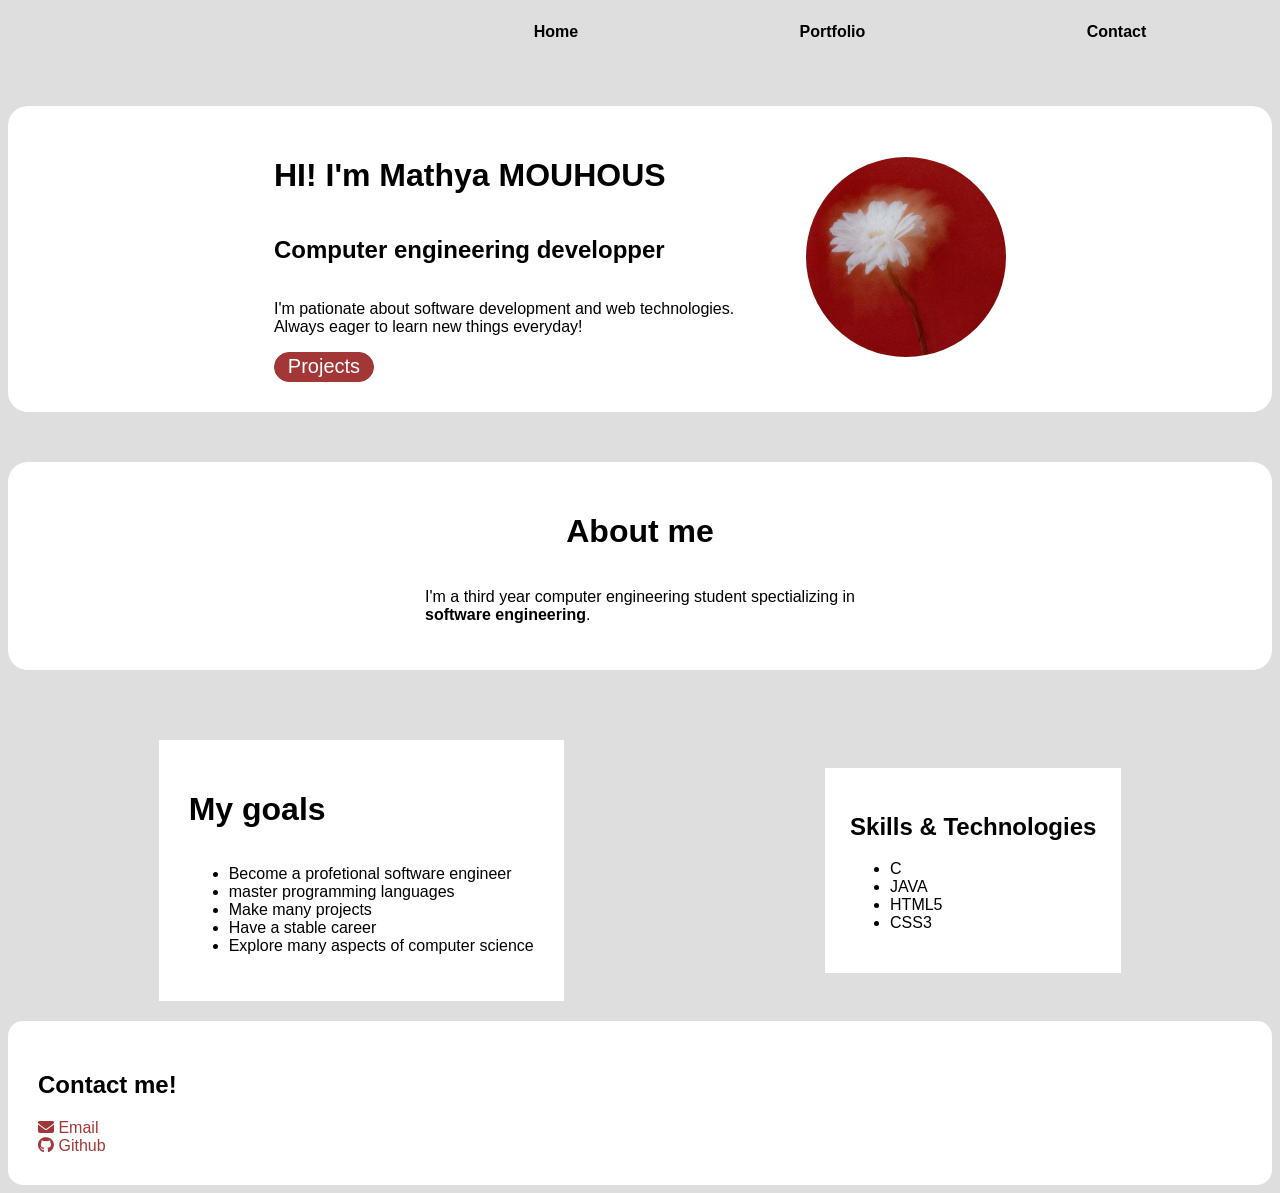
==== portfolio.html @ 04a16065 "overall structure" ====
<!DOCTYPE html>
<html lang="en">
<head>
    <meta charset="UTF-8">
    <meta name="viewport" content="width=device-width, initial-scale=1.0">
    <link rel="stylesheet" href="https://cdnjs.cloudflare.com/ajax/libs/font-awesome/6.5.0/css/all.min.css">
    <title>Document</title>
    <link rel="stylesheet" href="style.css">
    <link rel="stylesheet" href="goals.css">
    <link rel="stylesheet" href="navbar.css">
    <link rel="stylesheet" href="intro.css">
    <link rel="stylesheet" href="footer.css">
</head>
<body>
     <!--NAVBAR-->
    <nav>
        <a href="#">Home</a>
        <a href="#abt_me">Portfolio</a>
        <a href="#contact">Contact</a>
    </nav>
    
    <div class="introduction">
        <div class="text">
            <h1>HI! I'm Mathya MOUHOUS</h1>
            <h2>Computer engineering developper</h2>
            <p>I'm pationate about software development and web technologies. <br>
            Always eager to learn new things everyday!</p>
            <button id="project">Projects</button>
        </div>
        <aside id="flowerimg">
            <img src="profile.jpg" alt="flower">
        </aside>
    </div>
    <div class="aboutme">
        <h1 id="abt_me">About me</h1>
        <p>I'm a third year computer engineering student spectializing in <br>
        <b>software engineering</b>.
        </p>
    </div>
    <div class="goals">
        <div>
            <h1>My goals</h1>
            <ul>
                <li>Become a profetional software engineer</li>
                <li>master programming languages</li>
                <li>Make many projects</li>
                <li>Have a stable career</li>
                <li>Explore many aspects of computer science</li>
            </ul>
        </div>
        <aside class="skills">
            <h1>Skills & Technologies</h1>
            <ul>
                <li>C</li>
                <li>JAVA</li>
                <li>HTML5</li>
                <li>CSS3</li>
            </ul>

        </aside>
    </div>

    <footer>
        <h2 id="contact">Contact me!</h2>
        <a href="mailto:dole.ee00z@gmail.com" target="_blank"><i class="fa-solid fa-envelope"></i> Email</a>
        <a href="https://github.com/MathyazSnoozin" target="_blank"><i class="fa-brands fa-github"></i> Github</a>
    </footer>
</body>
</html>
---- style.css ----
*{
    background-color: rgb(223, 222, 222);
    font-family:Arial, Helvetica, sans-serif;
}

/*colors : #FBFCEE*/

h1, b, h2, p, ul, li, a, i,#flowerimg{
    background-color: transparent;
}

#project{
    border: 1px solid rgb(163, 55, 55);
    border-radius: 15px;
    background-color: rgb(163, 55, 55);
    width: 100px;
    height: 30px;
    font-size: 20px;
    color: white;
}
---- goals.css ----
.goals{
    display: flex;
    align-items:center;
    justify-content:space-around;
    margin-top: 50px;
    padding: 20px;
}

.goals div{
    display: flex;
    flex-direction: column;
    background-color: white;
    padding: 30px;
}

.skills{
    background-color: white;
    padding: 25px;
}
---- navbar.css ----
nav{
    display: flex;
    justify-content: space-around;
    margin-left: 400px;
    padding: 15px;
}
nav a{
    text-decoration: none;
    color: black;
    font-weight: bold;
}

nav a:hover{
    color: rgb(163, 55, 55);
}
---- intro.css ----
img{
    width: 200px;
    height: 200px;
    border-radius: 50%;
    margin-right: 200px;
}

.introduction{
    display: flex;
    align-items:center;
    justify-content:space-around;
    margin-top: 50px;
    background-color: white;
    border-radius: 20px;
    padding: 30px;
}

.text{
    background-color: transparent;
    display: flex;
    flex-direction: column;
    margin-left: 200px;
}

.aboutme{
    background-color: white;
    margin-top: 50px;
    border-radius: 20px;
    display: flex;
    flex-direction: column;
    align-items: center;
    padding: 30px;
    /* justify-content: center; */
}
---- footer.css ----
footer{
    display: flex;
    flex-direction: column;
    background-color: white;
    border-radius: 15px;
    padding: 30px;
}

footer a{
    text-decoration: none;
    color: rgb(163, 55, 55);

}
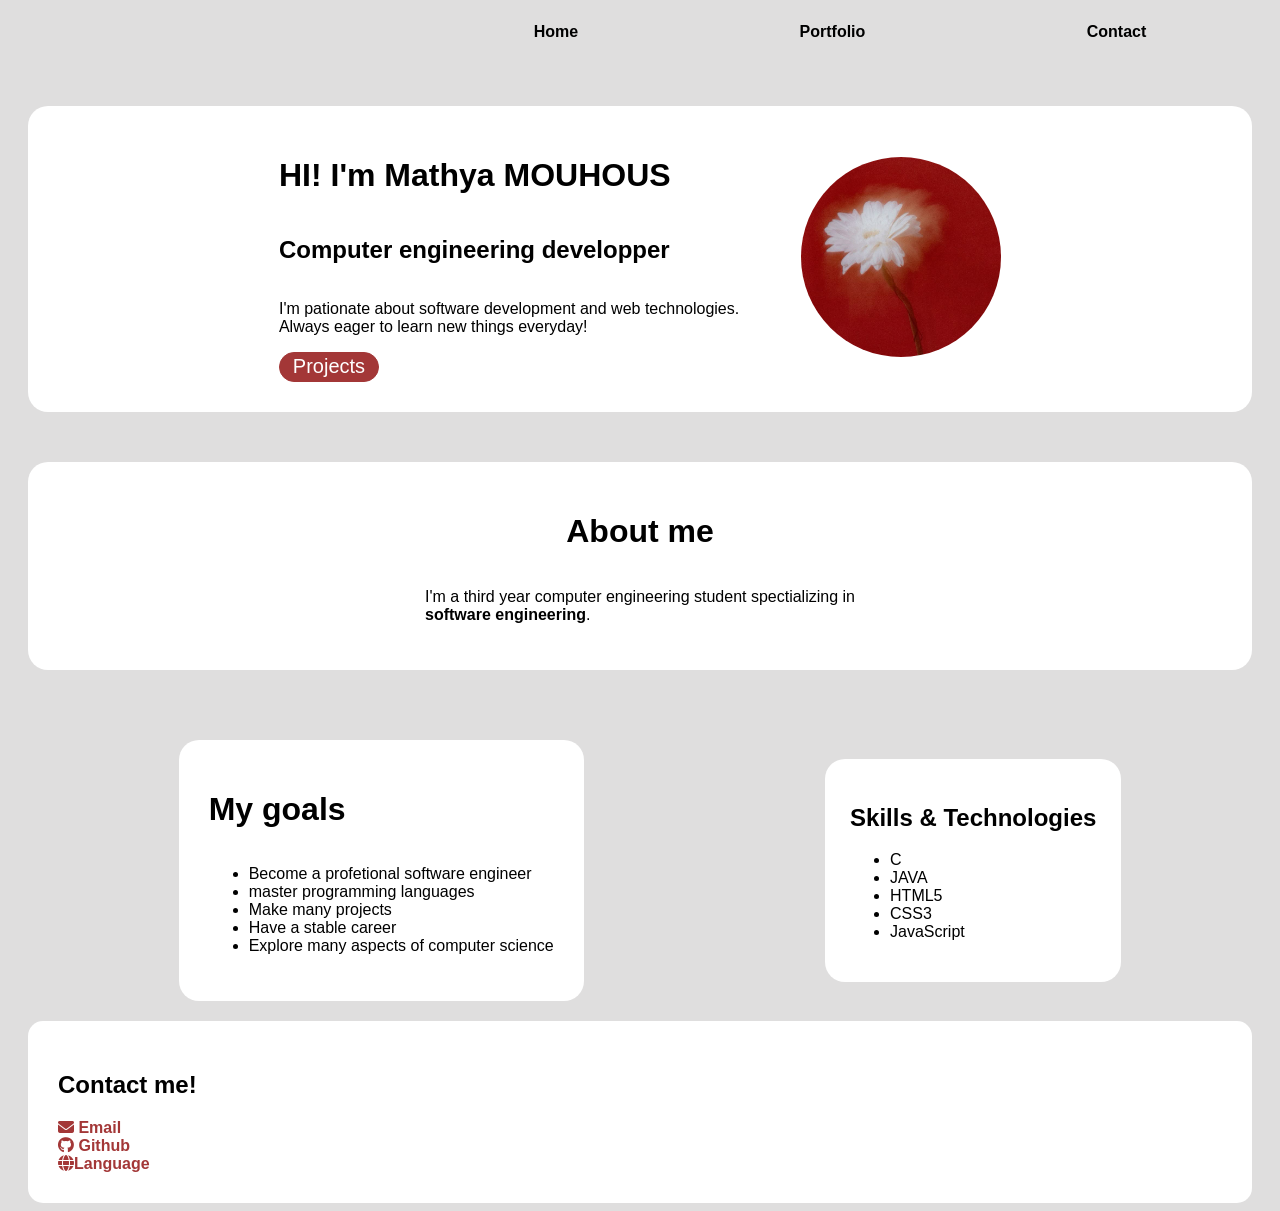
==== commit 011be7c2: "JavaScript language test" ====
--- a/portfolio.html
+++ b/portfolio.html
@@ -55,6 +55,7 @@
                 <li>JAVA</li>
                 <li>HTML5</li>
                 <li>CSS3</li>
+                <li>JavaScript</li>
             </ul>
 
         </aside>
@@ -64,6 +65,9 @@
         <h2 id="contact">Contact me!</h2>
         <a href="mailto:dole.ee00z@gmail.com" target="_blank"><i class="fa-solid fa-envelope"></i> Email</a>
         <a href="https://github.com/MathyazSnoozin" target="_blank"><i class="fa-brands fa-github"></i> Github</a>
+        <a href="#" id="lang"><i class="fa-solid fa-globe"></i>Language</a>
     </footer>
+
+    <script src="langue.js"></script>
 </body>
 </html>
--- a/style.css
+++ b/style.css
@@ -17,4 +17,8 @@
     height: 30px;
     font-size: 20px;
     color: white;
+}
+div{
+    margin-left: 20px;
+    margin-right: 20px;
 }
--- a/goals.css
+++ b/goals.css
@@ -11,9 +11,11 @@
     flex-direction: column;
     background-color: white;
     padding: 30px;
+    border-radius: 20px;
 }
 
 .skills{
     background-color: white;
     padding: 25px;
+    border-radius: 20px;
 }
--- a/footer.css
+++ b/footer.css
@@ -4,10 +4,13 @@
     background-color: white;
     border-radius: 15px;
     padding: 30px;
+    margin-right: 20px;
+    margin-left: 20px;
 }
 
 footer a{
     text-decoration: none;
+    font-weight: bold;
     color: rgb(163, 55, 55);
 
 }
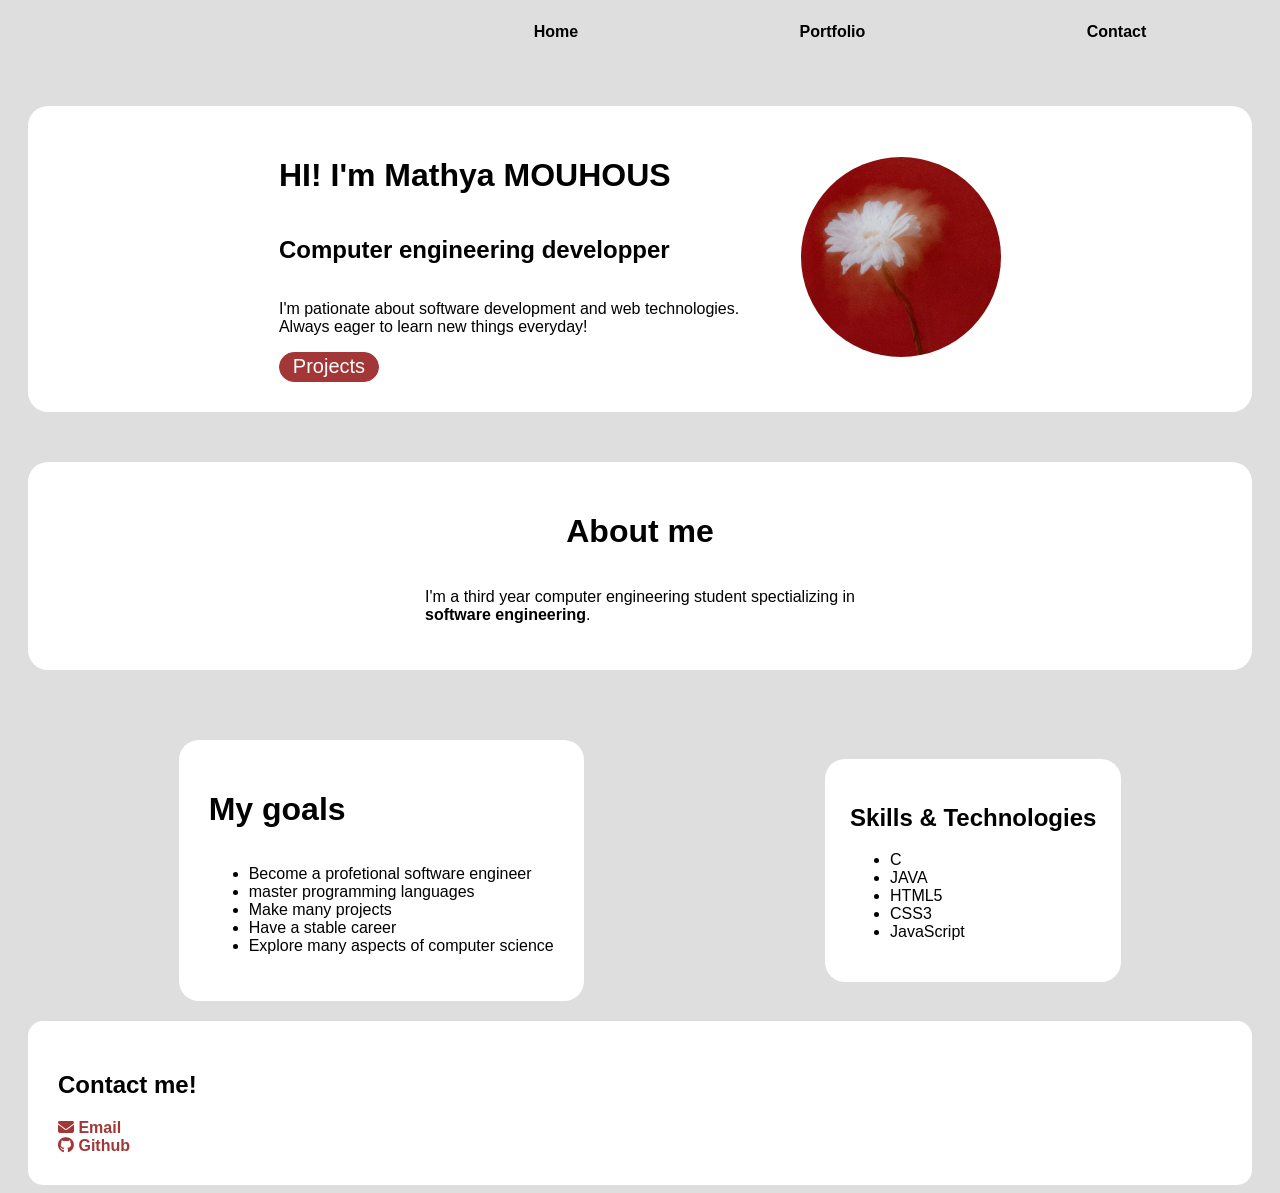
==== commit 4502d1c4: "en une seule page" ====
--- a/portfolio.html
+++ b/portfolio.html
@@ -65,9 +65,8 @@
         <h2 id="contact">Contact me!</h2>
         <a href="mailto:dole.ee00z@gmail.com" target="_blank"><i class="fa-solid fa-envelope"></i> Email</a>
         <a href="https://github.com/MathyazSnoozin" target="_blank"><i class="fa-brands fa-github"></i> Github</a>
-        <a href="#" id="lang"><i class="fa-solid fa-globe"></i>Language</a>
     </footer>
 
-    <script src="langue.js"></script>
+    <script src="script.js"></script>
 </body>
-</html>+</html>
--- a/style.css
+++ b/style.css
@@ -21,4 +21,94 @@
 div{
     margin-left: 20px;
     margin-right: 20px;
+}
+
+nav{
+    display: flex;
+    justify-content: space-around;
+    margin-left: 400px;
+    padding: 15px;
+}
+nav a{
+    text-decoration: none;
+    color: black;
+    font-weight: bold;
+}
+
+nav a:hover{
+    color: rgb(163, 55, 55);
+}
+
+img{
+    width: 200px;
+    height: 200px;
+    border-radius: 50%;
+    margin-right: 200px;
+}
+
+.introduction{
+    display: flex;
+    align-items:center;
+    justify-content:space-around;
+    margin-top: 50px;
+    background-color: white;
+    border-radius: 20px;
+    padding: 30px;
+}
+
+.text{
+    background-color: transparent;
+    display: flex;
+    flex-direction: column;
+    margin-left: 200px;
+}
+
+.aboutme{
+    background-color: white;
+    margin-top: 50px;
+    border-radius: 20px;
+    display: flex;
+    flex-direction: column;
+    align-items: center;
+    padding: 30px;
+    /* justify-content: center; */
+}
+
+.goals{
+    display: flex;
+    align-items:center;
+    justify-content:space-around;
+    margin-top: 50px;
+    padding: 20px;
+}
+
+.goals div{
+    display: flex;
+    flex-direction: column;
+    background-color: white;
+    padding: 30px;
+    border-radius: 20px;
+}
+
+.skills{
+    background-color: white;
+    padding: 25px;
+    border-radius: 20px;
+}
+
+footer{
+    display: flex;
+    flex-direction: column;
+    background-color: white;
+    border-radius: 15px;
+    padding: 30px;
+    margin-right: 20px;
+    margin-left: 20px;
+}
+
+footer a{
+    text-decoration: none;
+    font-weight: bold;
+    color: rgb(163, 55, 55);
+
 }
